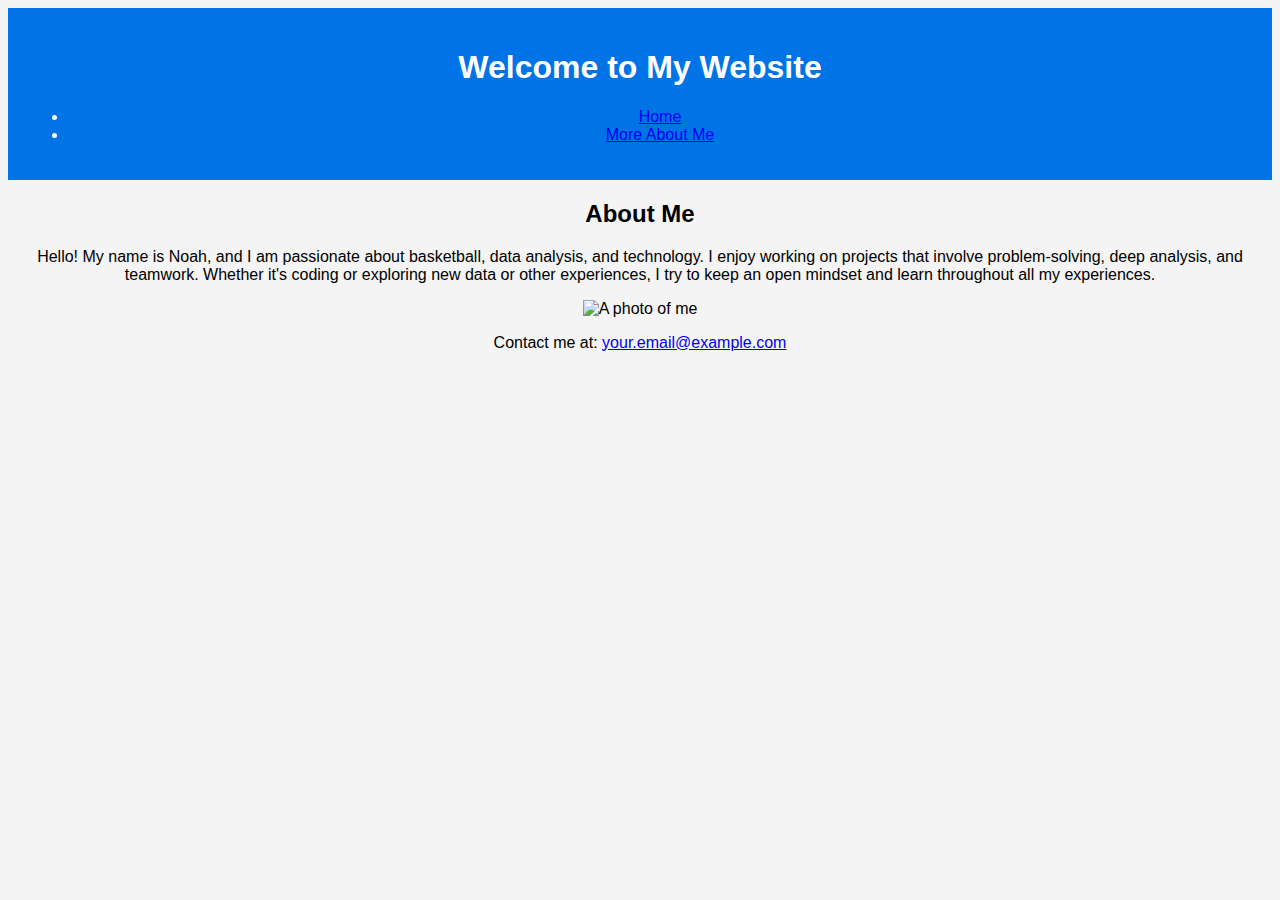
==== index.html @ bb5432a4 "Updated w/ photos and sections and page 2" ====
<!DOCTYPE html>
<html lang="en">
<head>
    <meta charset="UTF-8">
    <meta name="viewport" content="width=device-width, initial-scale=1.0">
    <title>Home - My Website</title>
    <link rel="stylesheet" href="style.css">
</head>
<body>

    <header>
        <h1>Welcome to My Website</h1>
        <nav>
            <ul>
                <li><a href="index.html">Home</a></li>
                <li><a href="about.html">More About Me</a></li>
            </ul>
        </nav>
    </header>

    <section>
        <h2>About Me</h2>
        <p>Hello! My name is Noah, and I am passionate about basketball, data analysis, and technology. 
           I enjoy working on projects that involve problem-solving, deep analysis, and teamwork.
           Whether it's coding or exploring new data or other experiences, I try to keep an open mindset
           and learn throughout all my experiences.
        </p>
        <img src="images/myphoto.jpg" alt="A photo of me" width="300">
    </section>

    <footer>
        <p>Contact me at: <a href="mailto:your.email@example.com">your.email@example.com</a></p>
    </footer>

</body>
</html>
---- style.css ----
body {
    font-family: Arial, sans-serif;
    text-align: center;
    background-color: #f4f4f4;
}

header {
    background-color: #0073e6;
    color: white;
    padding: 20px;
}
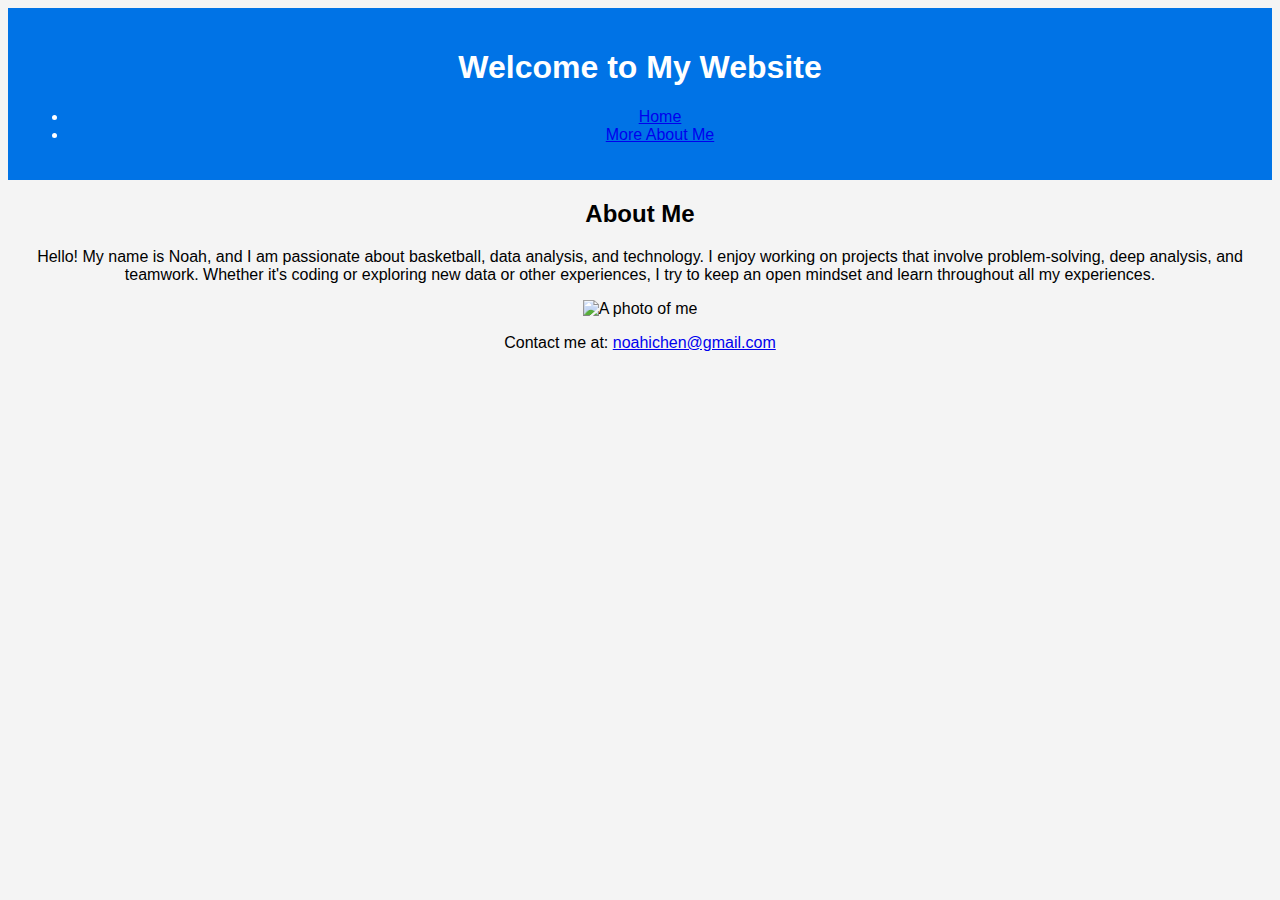
==== commit 3c6bef21: "Fixed email in home page" ====
--- a/index.html
+++ b/index.html
@@ -29,7 +29,7 @@
     </section>
 
     <footer>
-        <p>Contact me at: <a href="mailto:your.email@example.com">your.email@example.com</a></p>
+        <p>Contact me at: <a href="mailto:noahichen@gmail.com">noahichen@gmail.com</a></p>
     </footer>
 
 </body>
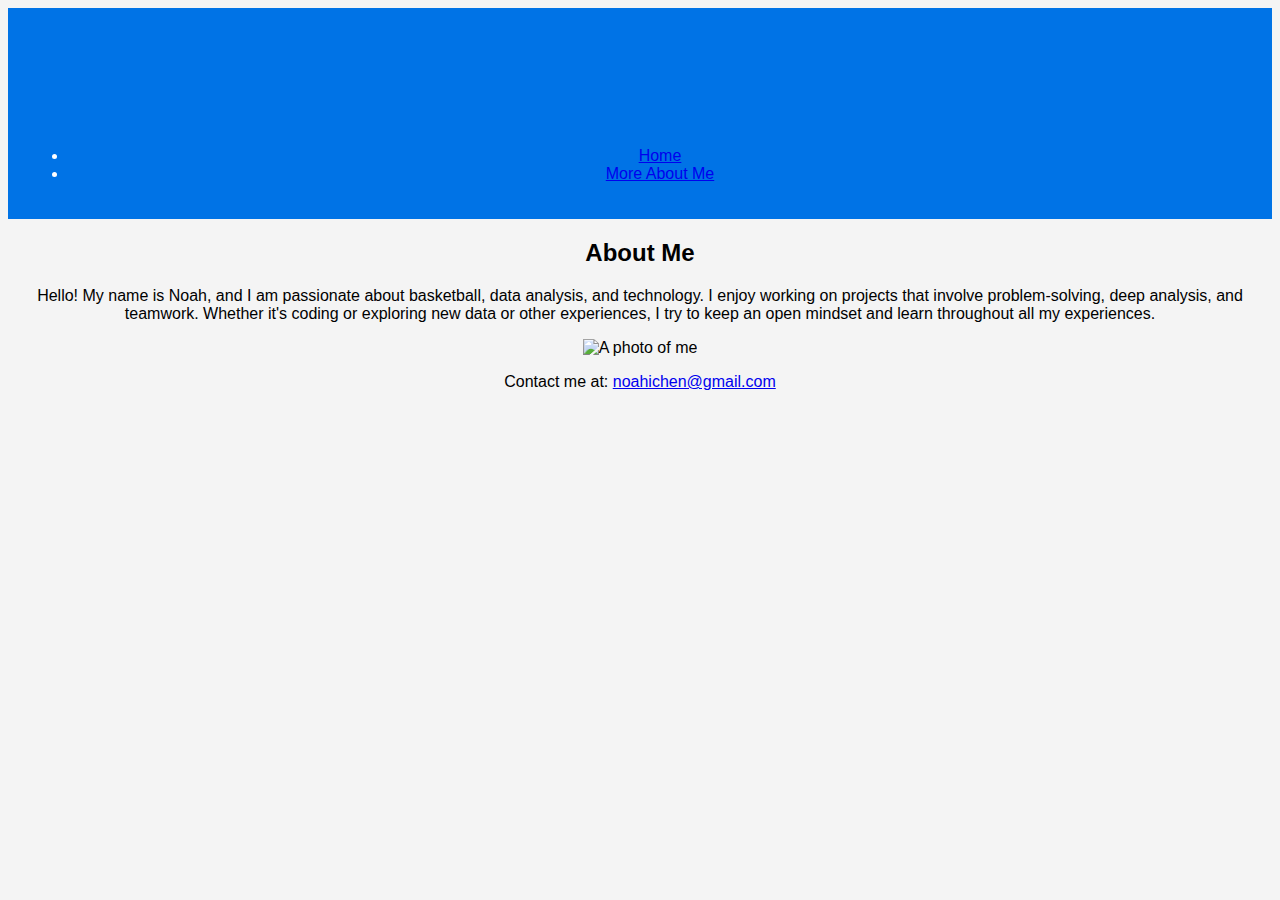
==== commit 95d6c715: "Changed font sizes" ====
--- a/index.html
+++ b/index.html
@@ -9,7 +9,7 @@
 <body>
 
     <header>
-        <h1>Welcome to My Website</h1>
+        <h1 id="home-title">Welcome to My Website</h1>
         <nav>
             <ul>
                 <li><a href="index.html">Home</a></li>
--- a/style.css
+++ b/style.css
@@ -8,4 +8,19 @@
     background-color: #0073e6;
     color: white;
     padding: 20px;
+}
+
+
+/* Styling for the largest heading on the home page */
+#home-title {
+    font-size: 48px; 
+    font-weight: bold;
+    color: #0073e6;
+}
+
+/* Styling for the main heading on the about page */
+#about-title {
+    font-size: 36px; 
+    font-weight: bold;
+    color: #333;
 }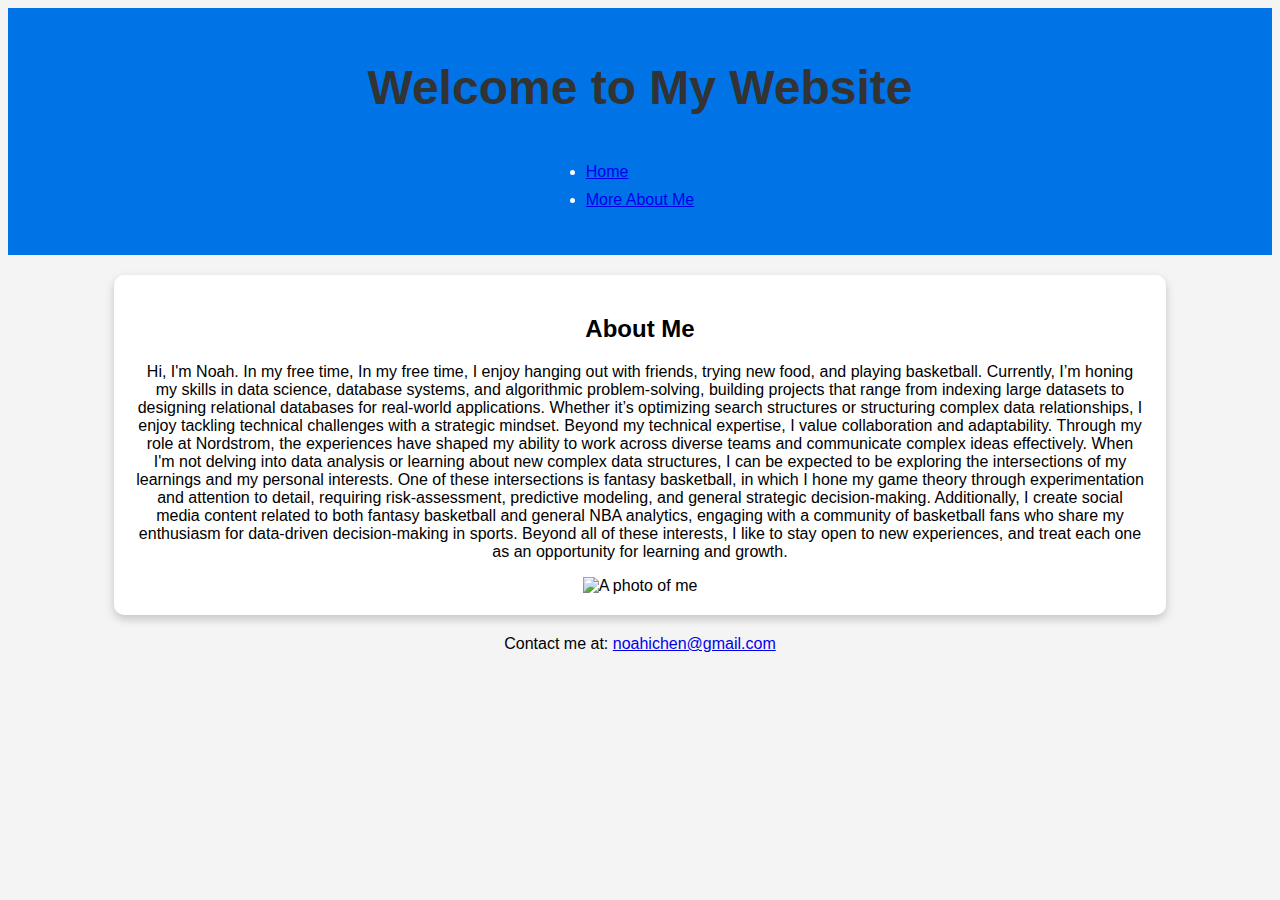
==== commit f9fa31ec: "Final edits" ====
--- a/index.html
+++ b/index.html
@@ -20,10 +20,26 @@
 
     <section>
         <h2>About Me</h2>
-        <p>Hello! My name is Noah, and I am passionate about basketball, data analysis, and technology. 
-           I enjoy working on projects that involve problem-solving, deep analysis, and teamwork.
-           Whether it's coding or exploring new data or other experiences, I try to keep an open mindset
-           and learn throughout all my experiences.
+        <p>Hi, I'm Noah. In my free time,  In my free time, I enjoy hanging out with friends, trying new food, 
+           and playing basketball.
+           Currently, I’m honing my skills in data science, 
+           database systems, and algorithmic problem-solving, building projects that range from indexing large 
+           datasets to designing relational databases for real-world applications. 
+           Whether it’s optimizing search structures or structuring complex data relationships, 
+           I enjoy tackling technical challenges with a strategic mindset. 
+           Beyond my technical expertise, I value collaboration and adaptability. 
+           Through my role at Nordstrom, the experiences have shaped my ability to work across diverse teams 
+           and communicate complex ideas effectively. When I'm not delving into data analysis or learning about new complex 
+           data structures, I can be expected to be exploring the intersections of my learnings and my personal interests.
+           One of these intersections is fantasy basketball, in which I hone my game theory through experimentation and
+           attention to detail, requiring risk-assessment, predictive modeling, and general strategic decision-making. 
+           Additionally, I create social media content related to both fantasy basketball and general NBA analytics, 
+           engaging with a community of basketball fans who share my enthusiasm for data-driven decision-making in sports.
+           Beyond all of these interests, I like to stay open to new experiences, and treat each one as an opportunity for
+           learning and growth. 
+           
+
+           
         </p>
         <img src="images/myphoto.jpg" alt="A photo of me" width="300">
     </section>
--- a/style.css
+++ b/style.css
@@ -10,17 +10,33 @@
     padding: 20px;
 }
 
+section {
+    background-color: white;
+    padding: 20px;
+    margin: 20px auto;
+    width: 80%;
+    border-radius: 10px;
+    box-shadow: 0px 4px 10px rgba(0, 0, 0, 0.2);
+}
 
-/* Styling for the largest heading on the home page */
+ul {
+    padding: 0;
+    text-align: left;
+    display: inline-block;
+}
+ul li {
+    margin-bottom: 10px;
+}
+
+
 #home-title {
     font-size: 48px; 
     font-weight: bold;
-    color: #0073e6;
+    color: #333;  
 }
 
-/* Styling for the main heading on the about page */
 #about-title {
-    font-size: 36px; 
+    font-size: 30px; 
     font-weight: bold;
     color: #333;
 }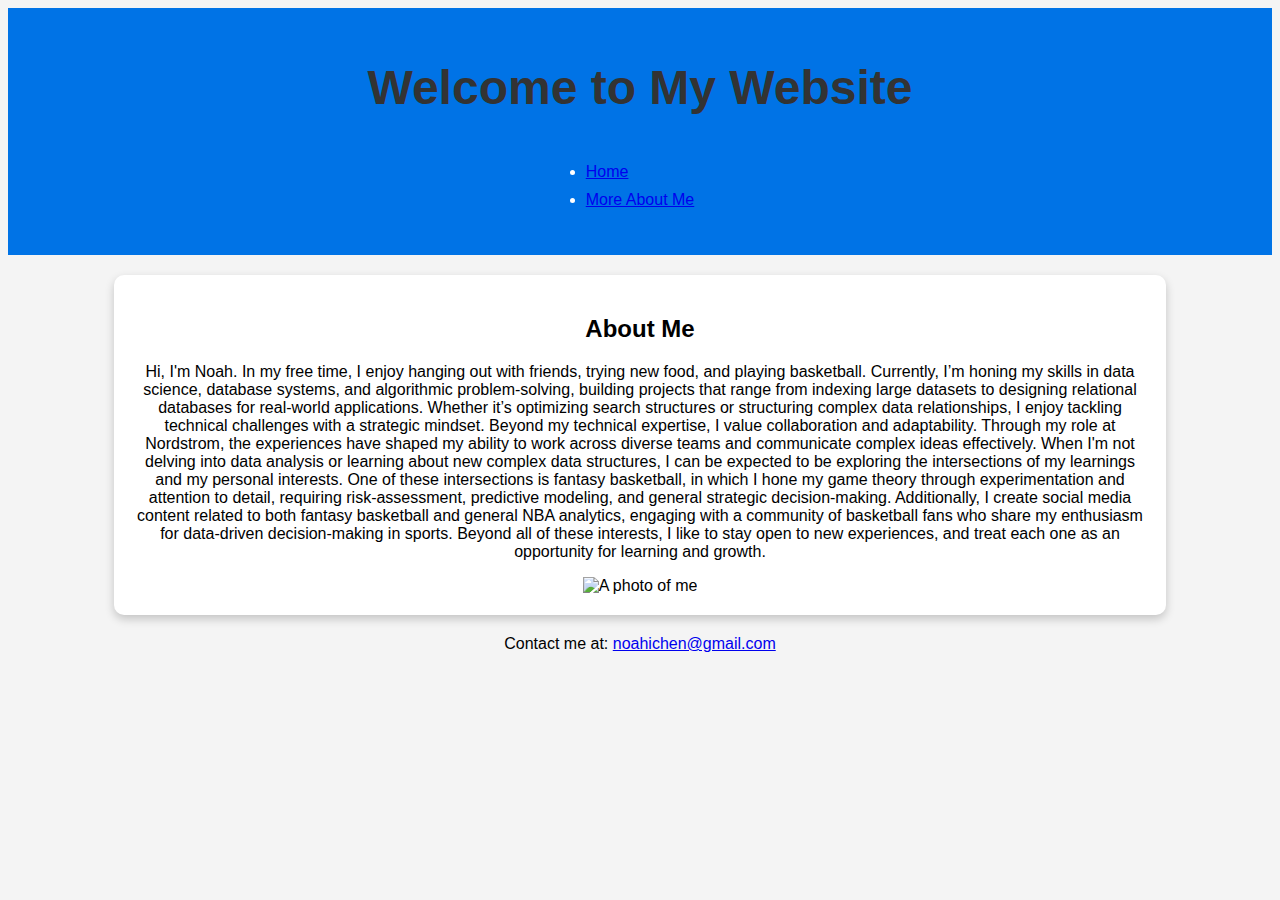
==== commit 3f33e4bf: "Fixed typo in home" ====
--- a/index.html
+++ b/index.html
@@ -20,7 +20,7 @@
 
     <section>
         <h2>About Me</h2>
-        <p>Hi, I'm Noah. In my free time,  In my free time, I enjoy hanging out with friends, trying new food, 
+        <p>Hi, I'm Noah. In my free time, I enjoy hanging out with friends, trying new food, 
            and playing basketball.
            Currently, I’m honing my skills in data science, 
            database systems, and algorithmic problem-solving, building projects that range from indexing large 
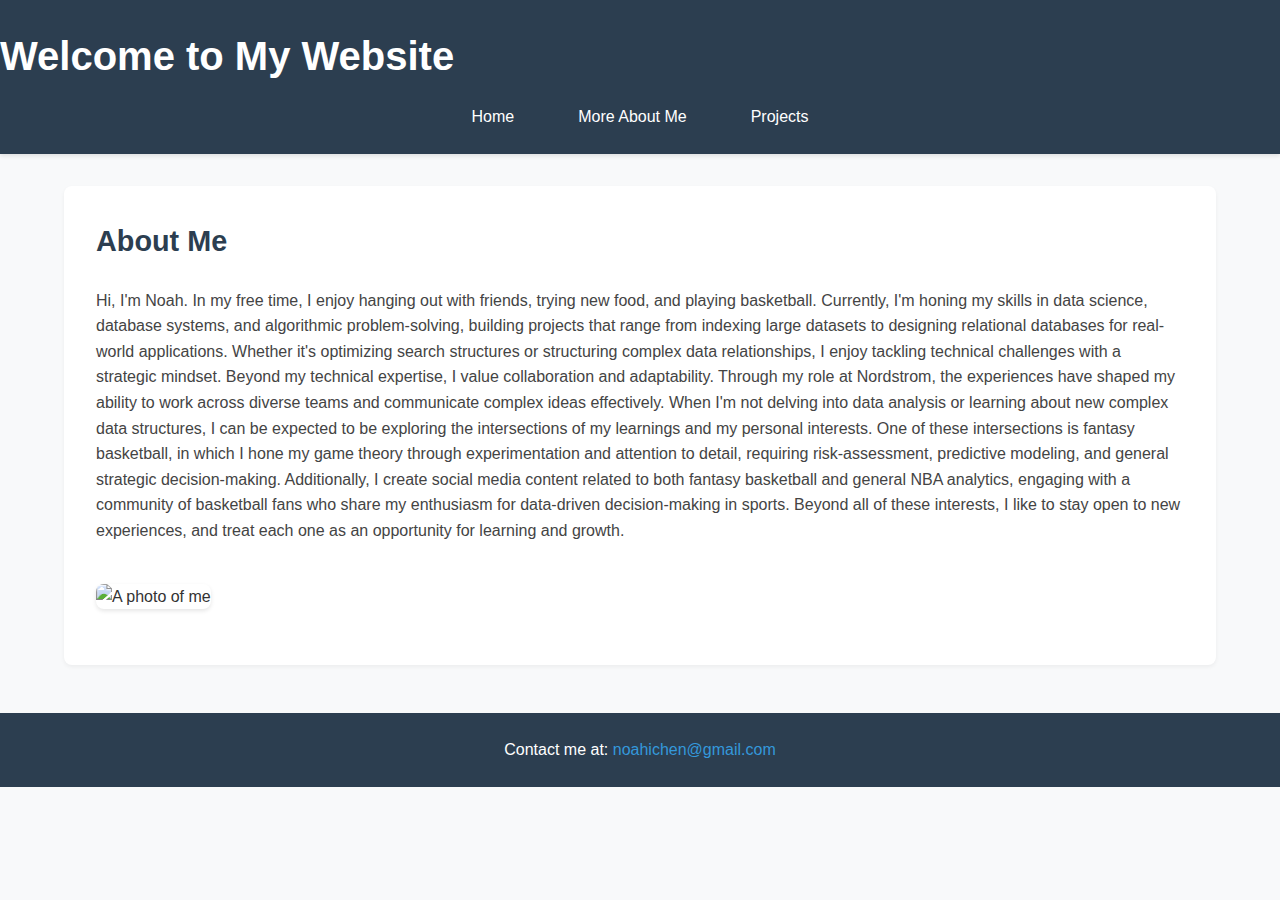
==== commit a8fa43fd: "Added projects tab, changed styling to look better" ====
--- a/index.html
+++ b/index.html
@@ -14,6 +14,7 @@
             <ul>
                 <li><a href="index.html">Home</a></li>
                 <li><a href="about.html">More About Me</a></li>
+                <li><a href="projects.html">Projects</a></li>
             </ul>
         </nav>
     </header>
@@ -22,10 +23,10 @@
         <h2>About Me</h2>
         <p>Hi, I'm Noah. In my free time, I enjoy hanging out with friends, trying new food, 
            and playing basketball.
-           Currently, I’m honing my skills in data science, 
+           Currently, I'm honing my skills in data science, 
            database systems, and algorithmic problem-solving, building projects that range from indexing large 
            datasets to designing relational databases for real-world applications. 
-           Whether it’s optimizing search structures or structuring complex data relationships, 
+           Whether it's optimizing search structures or structuring complex data relationships, 
            I enjoy tackling technical challenges with a strategic mindset. 
            Beyond my technical expertise, I value collaboration and adaptability. 
            Through my role at Nordstrom, the experiences have shaped my ability to work across diverse teams 
--- a/style.css
+++ b/style.css
@@ -1,42 +1,177 @@
-body {
-    font-family: Arial, sans-serif;
-    text-align: center;
-    background-color: #f4f4f4;
+/* Modern CSS Reset and Base Styles */
+* {
+    margin: 0;
+    padding: 0;
+    box-sizing: border-box;
 }
 
-header {
-    background-color: #0073e6;
-    color: white;
-    padding: 20px;
+body {
+    font-family: 'Segoe UI', Tahoma, Geneva, Verdana, sans-serif;
+    line-height: 1.6;
+    color: #333;
+    background-color: #f8f9fa;
 }
 
+/* Header and Navigation */
+header {
+    background-color: #2c3e50;
+    color: white;
+    padding: 1.5rem 0;
+    box-shadow: 0 2px 4px rgba(0,0,0,0.1);
+}
+
+header h1 {
+    font-size: 2.5rem;
+    margin-bottom: 1rem;
+    font-weight: 700;
+}
+
+nav ul {
+    display: flex;
+    justify-content: center;
+    list-style: none;
+    gap: 2rem;
+}
+
+nav a {
+    color: white;
+    text-decoration: none;
+    font-weight: 500;
+    padding: 0.5rem 1rem;
+    border-radius: 4px;
+    transition: background-color 0.3s;
+}
+
+nav a:hover {
+    background-color: rgba(255,255,255,0.1);
+}
+
+/* Main Content */
 section {
     background-color: white;
-    padding: 20px;
-    margin: 20px auto;
-    width: 80%;
-    border-radius: 10px;
-    box-shadow: 0px 4px 10px rgba(0, 0, 0, 0.2);
+    padding: 2rem;
+    margin: 2rem auto;
+    width: 90%;
+    max-width: 1200px;
+    border-radius: 8px;
+    box-shadow: 0 2px 4px rgba(0,0,0,0.05);
 }
 
-ul {
-    padding: 0;
-    text-align: left;
-    display: inline-block;
-}
-ul li {
-    margin-bottom: 10px;
+section h2 {
+    color: #2c3e50;
+    margin-bottom: 1.5rem;
+    font-size: 1.8rem;
 }
 
-
-#home-title {
-    font-size: 48px; 
-    font-weight: bold;
-    color: #333;  
+section p {
+    margin-bottom: 1rem;
+    text-align: left;
+    color: #444;
 }
 
-#about-title {
-    font-size: 30px; 
-    font-weight: bold;
-    color: #333;
+section img {
+    max-width: 100%;
+    border-radius: 8px;
+    box-shadow: 0 2px 4px rgba(0,0,0,0.1);
+    margin: 1.5rem 0;
+}
+
+/* Projects Page */
+.projects-container {
+    display: grid;
+    grid-template-columns: repeat(auto-fit, minmax(300px, 1fr));
+    gap: 2rem;
+    padding: 2rem 0;
+}
+
+.project-card {
+    background: white;
+    border-radius: 8px;
+    overflow: hidden;
+    box-shadow: 0 2px 4px rgba(0,0,0,0.1);
+    transition: transform 0.3s;
+}
+
+.project-card:hover {
+    transform: translateY(-5px);
+}
+
+.project-content {
+    padding: 1.5rem;
+}
+
+.project-content h2 {
+    color: #2c3e50;
+    margin-bottom: 1rem;
+    font-size: 1.5rem;
+}
+
+.project-content p {
+    color: #666;
+    margin-bottom: 1rem;
+}
+
+.project-tech {
+    display: flex;
+    flex-wrap: wrap;
+    gap: 0.5rem;
+    margin-bottom: 1rem;
+}
+
+.project-tech span {
+    background-color: #e9ecef;
+    padding: 0.25rem 0.75rem;
+    border-radius: 15px;
+    font-size: 0.875rem;
+    color: #495057;
+}
+
+.project-link {
+    display: inline-block;
+    background-color: #2c3e50;
+    color: white;
+    padding: 0.5rem 1rem;
+    border-radius: 4px;
+    text-decoration: none;
+    transition: background-color 0.3s;
+}
+
+.project-link:hover {
+    background-color: #34495e;
+}
+
+/* Footer */
+footer {
+    background-color: #2c3e50;
+    color: white;
+    text-align: center;
+    padding: 1.5rem;
+    margin-top: 3rem;
+}
+
+footer a {
+    color: #3498db;
+    text-decoration: none;
+}
+
+footer a:hover {
+    text-decoration: underline;
+}
+
+/* Responsive Design */
+@media (max-width: 768px) {
+    nav ul {
+        flex-direction: column;
+        align-items: center;
+        gap: 1rem;
+    }
+    
+    header h1 {
+        font-size: 2rem;
+    }
+    
+    section {
+        width: 95%;
+        padding: 1.5rem;
+    }
 }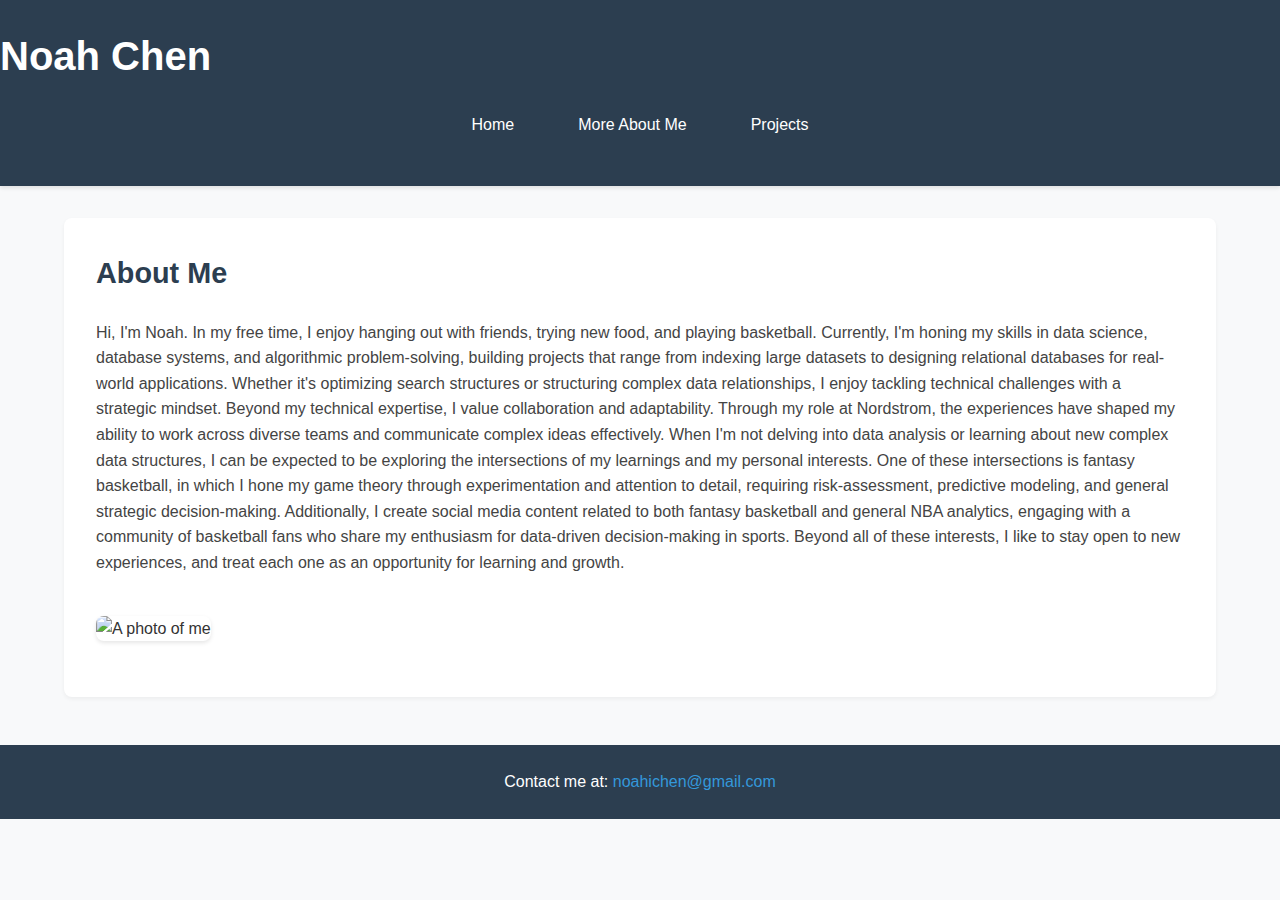
==== commit 81ed2ec5: "Update website titles to be more suitable for a portfolio" ====
--- a/index.html
+++ b/index.html
@@ -3,13 +3,13 @@
 <head>
     <meta charset="UTF-8">
     <meta name="viewport" content="width=device-width, initial-scale=1.0">
-    <title>Home - My Website</title>
+    <title>Noah Chen - Data Science Portfolio</title>
     <link rel="stylesheet" href="style.css">
 </head>
 <body>
 
     <header>
-        <h1 id="home-title">Welcome to My Website</h1>
+        <h1 id="home-title">Noah Chen</h1>
         <nav>
             <ul>
                 <li><a href="index.html">Home</a></li>
--- a/style.css
+++ b/style.css
@@ -26,11 +26,17 @@
     font-weight: 700;
 }
 
+nav {
+    margin-bottom: 1rem;
+}
+
 nav ul {
     display: flex;
     justify-content: center;
     list-style: none;
     gap: 2rem;
+    padding: 0;
+    margin: 0;
 }
 
 nav a {
@@ -40,6 +46,7 @@
     padding: 0.5rem 1rem;
     border-radius: 4px;
     transition: background-color 0.3s;
+    display: inline-block;
 }
 
 nav a:hover {
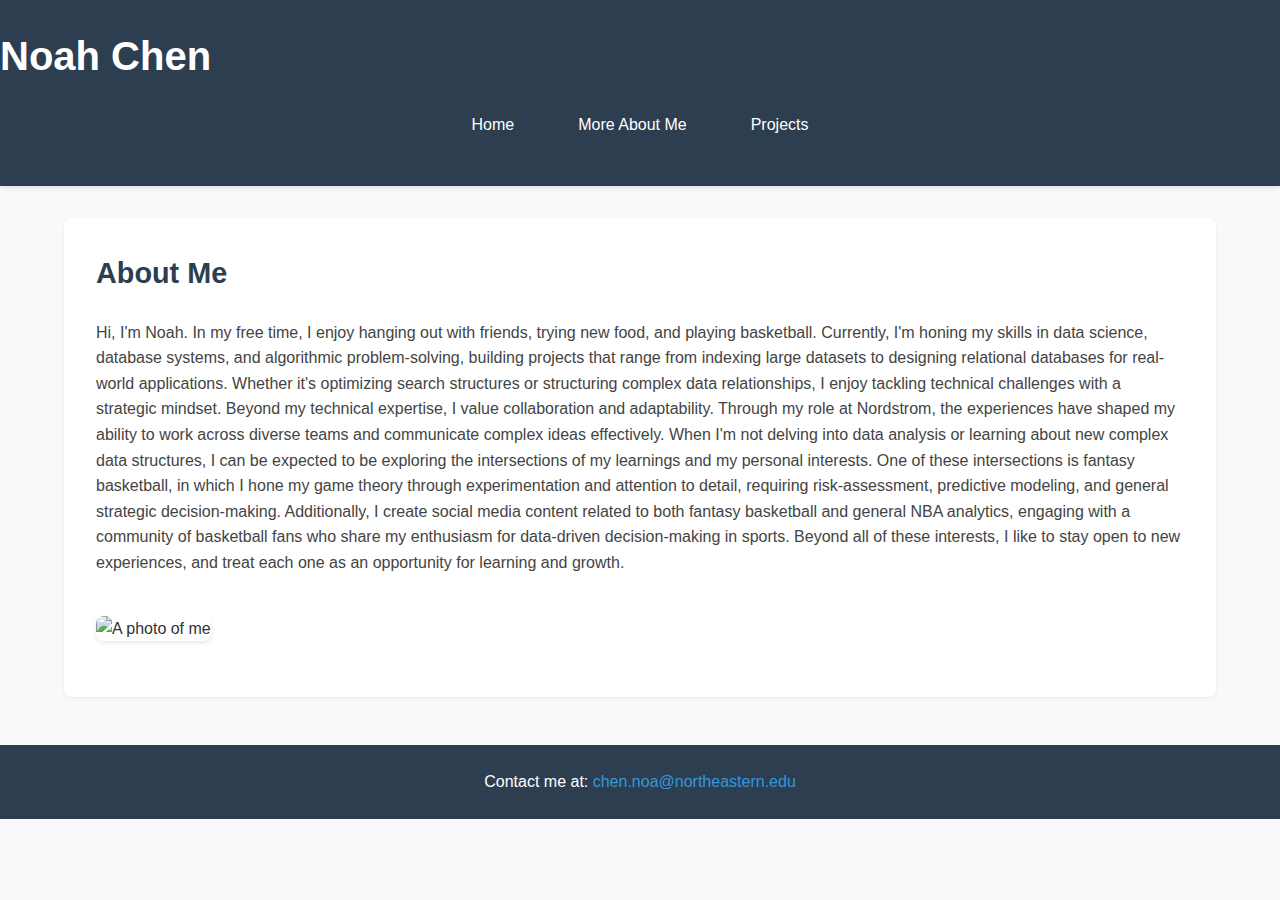
==== commit f89384c4: "Update contact email to Northeastern email address" ====
--- a/index.html
+++ b/index.html
@@ -46,8 +46,5 @@
     </section>
 
     <footer>
-        <p>Contact me at: <a href="mailto:noahichen@gmail.com">noahichen@gmail.com</a></p>
-    </footer>
-
-</body>
-</html>+        <p>Contact me at: <a href="mailto:chen.noa@northeastern.edu">chen.noa@northeastern.edu</a></p>
+    </footer>